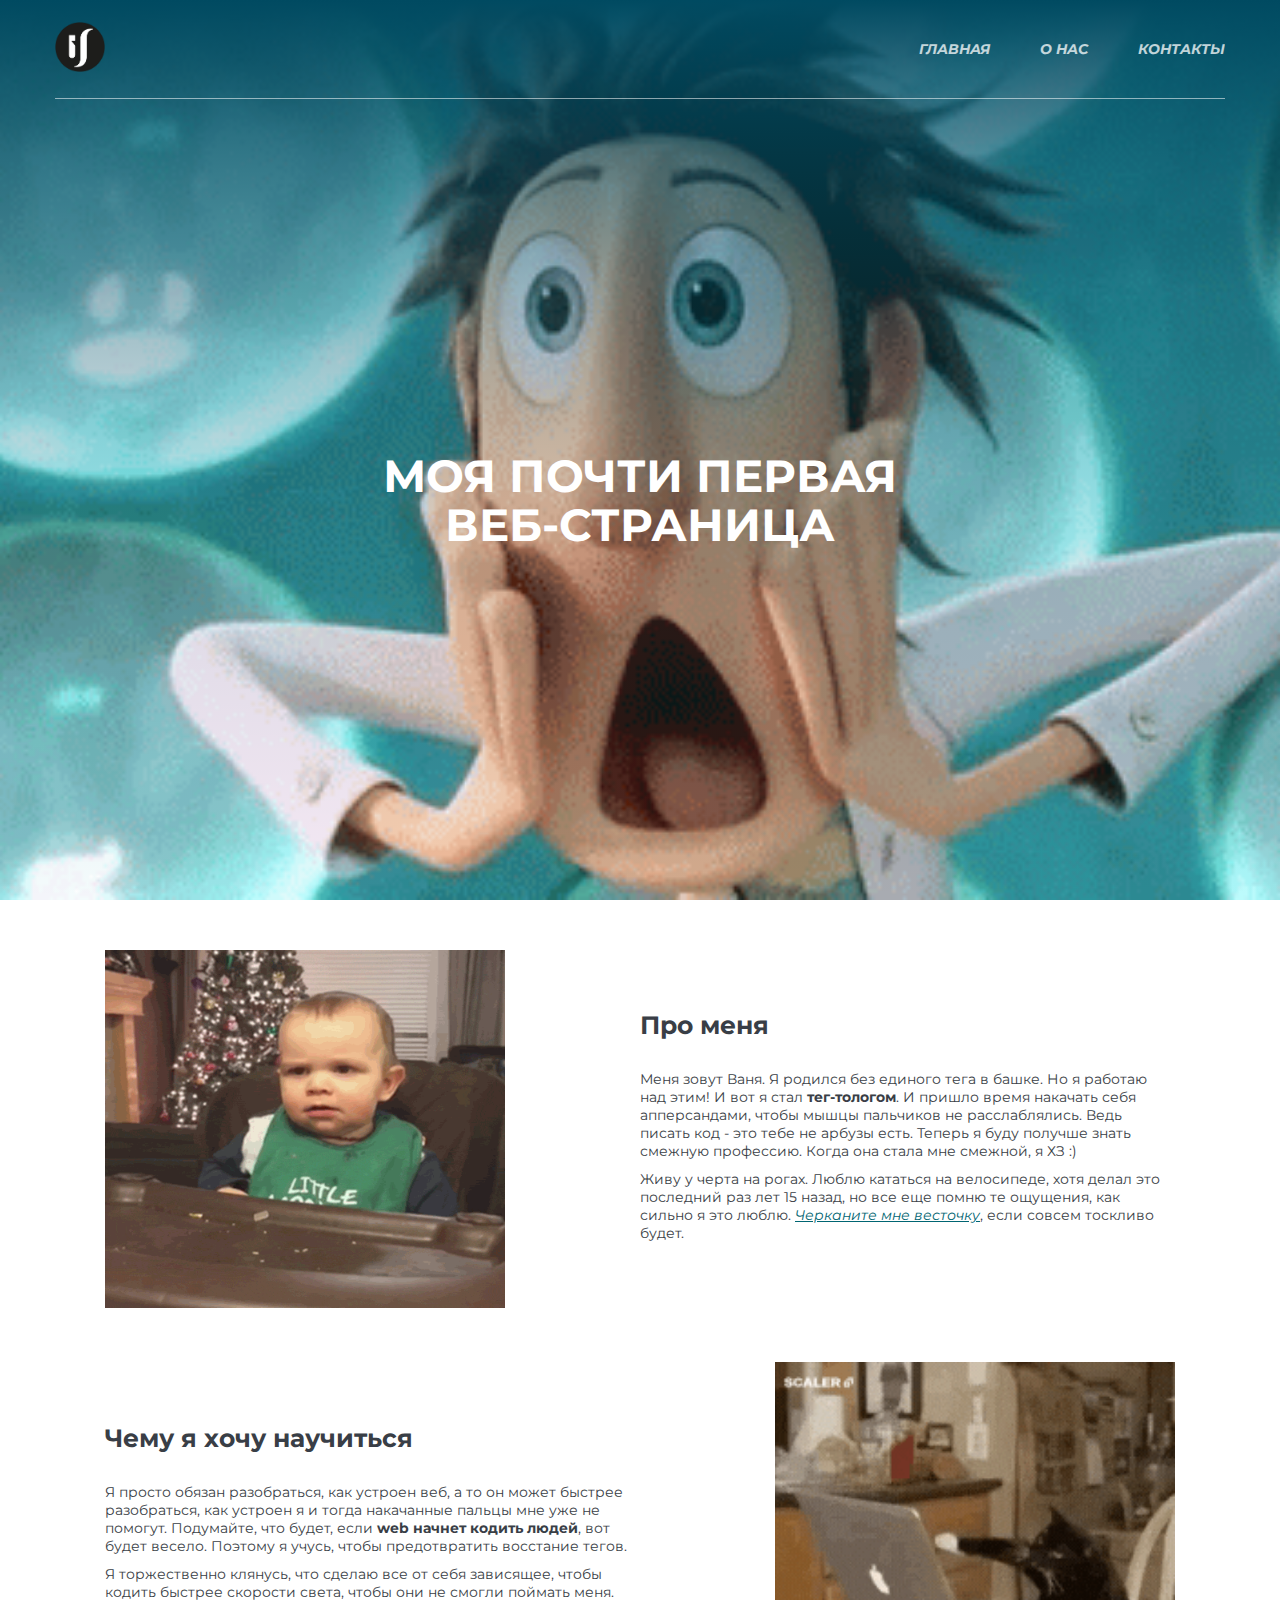
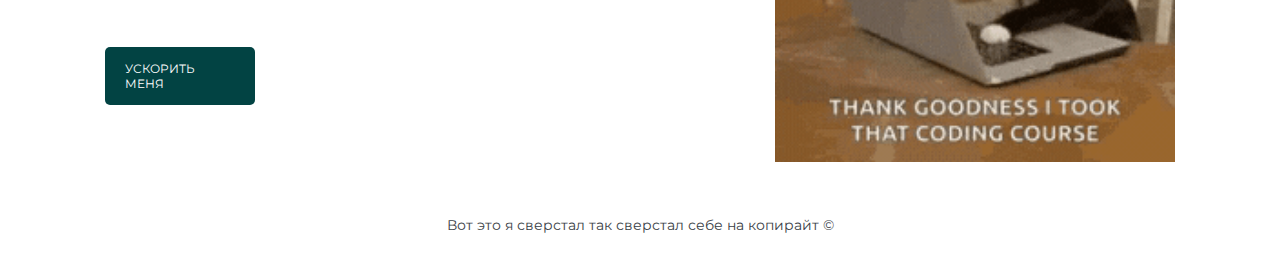
==== index.html @ 7c76fed8 "First web site. Task 4.9. v1.0" ====
<!DOCTYPE html>   
<html lang="ru">
<head>
    
    <meta charset="UTF-8">
    <meta http-equiv="X-UA-Compatible" content="IE=edge">
    <meta name="viewport" content="width=device-width, initial-scale=1.0">
    <title>Первак</title>
    <link rel="stylesheet" href="/CSS/style.css">
    <link href="https://fonts.googleapis.com/css2?family=Montserrat:ital,wght@0,100;0,200;0,300;0,400;0,500;0,600;0,700;0,800;0,900;1,100;1,200;1,300;1,400;1,500;1,600;1,700;1,800;1,900&display=swap" rel="stylesheet">

</head>

<body>

    <!-- HEADER -->
    <header class="header">
        <div class="container">
            <div class="header__inner">
                <div class="header__logo">
                    <img width="50" src="/images/US-Logo-1.png" alt="Us logo">
                </div> 
                <nav class="nav">
                    <a class="nav__link" href="#">Главная</a>
                    <a class="nav__link" href="pages/about.html">О нас</a> 
                    <a class="nav__link" href="pages/contacts.html">Контакты</a>
                </nav>
            </div>
            
        </div>
        
    </header>
    <main>
        
        <!-- INTRO -->
        <div class="intro">
            <div class="container">
                <div class="intro__inner">
                    <h1 class="intro__title">Моя почти первая <br> веб-страница</h1>
                </div>
            </div>

        </div>
    
        <!-- content -->

        <div class="container">
            <div class="content__about">
                <div class="content__about__pic">
                    <img width="400" src="/images/boy.gif" alt="">
                </div>
                <div class="content__about__text">
                    <h2 class="content__title">Про меня</h2>
                    <p>Меня зовут Ваня. Я родился без единого тега в башке. Но я работаю над этим! И вот я стал <strong>тег-тологом</strong>. И пришло время накачать себя апперсандами, чтобы мышцы пальчиков не расслаблялись. Ведь писать код - это тебе не арбузы есть. Теперь я буду получше знать смежную профессию. Когда она стала мне смежной, я ХЗ :)</p>
                    <p>Живу у черта на рогах. Люблю кататься на велосипеде, хотя делал это последний раз лет 15 назад, но все еще помню те ощущения, как сильно я это люблю. <a href="pages/contacts.html" title="Куда-то это ссылка тебя отправит, о кликающий" >Черканите мне весточку</a>, если совсем тоскливо будет.</p>
                </div>
            </div>

            <div class="content__learn">
                
                <div class="content__learn__text">
                    <h2 class="content__title">Чему я хочу научиться</h2>
                    <p>Я просто обязан разобраться, как устроен веб, а то он может быстрее разобраться, как устроен я и тогда накачанные пальцы мне уже не помогут. Подумайте, что будет, если  <strong>web начнет кодить людей</strong>, вот будет весело. Поэтому я учусь, чтобы предотвратить восстание тегов.</p>
                    <p>Я торжественно клянусь, что сделаю все от себя зависящее, чтобы кодить быстрее скорости света, чтобы они не смогли поймать меня.</p><br><br>
                    <a class="learn__btn" href="/pages/about.html">Ускорить меня</a>
                </div>
                <div class="content__learn__pic">
                    <img width="400" src="/images/cat.gif" alt="">
                </div>
            </div>
   
          
        </div>

    </main>

    <!-- FOOTER -->
    <footer>
        <div class="foot"><span>Вот это я сверстал так сверстал себе на копирайт&nbsp;&copy;</span>
        </div>
    </footer>
</body>
</html>

<!-- 
https://www.youtube.com/watch?v=b8K_iowSriQ&list=WL&index=3&t=251s

https://www.youtube.com/watch?v=vkq7ckCkvjY&list=WL&index=4&t=3272s -->
---- CSS/style.css ----
body {
    margin: 0;
    font-family: 'Montserrat', sans-serif;
    font-size: 14px;
    color: #393E46;
    background-color: #fff;
    -webkit-font-smoothing: antialiased;
}

*,
*:before,
*:after {
    box-sizing: border-box;
}

h1, h2, h3, h4, h5, h6 {
    margin: 0;
}

p {
    margin: 0 0 10px;
}

a {
    color: rgb(0, 101, 114);
   
    font-style: italic;
    
}
a:hover {
    text-decoration: none;
}

/* CONTAINER
================================ */

.container {
    width: 100%;
    max-width: 1200px;
    margin: 0 auto;
    padding: 0 15px;
}

/* HEADER
================================ */

.header {
    width: 100%;
    height: 100px;
    position: absolute;
    top: 0;
    left: 0;
    z-index: 1000;

}

.header__inner {

    display:flex;
    justify-content: space-between;
    align-items: center;
    padding: 22px 0;
    border-bottom: 1px solid #ffffff8b;
}


/* NAV
================================ */
.nav{
    display: flex;
    font-weight: 700;
    text-transform: uppercase;

}
.nav__link{
    margin-left: 50px;
    text-decoration: none;
    color: #ffffff;
    opacity: .75;

    transition: opacity .2s linear;
}

.nav__link:first-child {
    margin-left: 0;

}

.nav__link:hover {
    /* text-decoration: underline; */
    opacity: 1;
}

/* intro
================================ */

.intro {
    display: flex;
    flex-direction: column;
    justify-content: center;
    height: 100vh;

    background-image: linear-gradient(to top, rgba(255, 255, 255, 0), 75%, rgb(0, 74, 97)), url(/images/Wow-gif.gif);
    background-color: #999;
    background-repeat: no-repeat;
    background-size: cover;
    background-position: center;

    padding-top: 100px;

}

.intro__about {
    display: flex;
    flex-direction: column;
    justify-content: center;
    height: 100vh;

    background-image: linear-gradient(to top, rgba(255, 255, 255, 0), 75%, rgb(0, 74, 97)), url(/images/cat_2.gif);
    background-color: #999;
    background-repeat: no-repeat;
    background-size: cover;
    background-position: center;

    padding-top: 100px;

}

.intro__cont {
    display: flex;
    flex-direction: column;
    justify-content: center;
    height: 100vh;

    background-image: linear-gradient(to top, rgba(255, 255, 255, 0), 75%, rgb(0, 74, 97)), url(/images/look_for.gif);
    background-color: #999;
    background-repeat: no-repeat;
    background-size: cover;
    background-position: center;

    padding-top: 100px;

}

.intro__inner {
    width: 100%;
    max-width: 800px;
    margin: 0 auto;
}

.intro__title {
    font-weight: bold;
    font-size: 45px;
    line-height: 1.1;
    color: #fff;
    text-transform: uppercase;
    text-align: center;

}

/* content */

.content1 {
    margin: 20px;
    
    
   

    }
    .content__about {
        display:flex;
        justify-content: space-between;
        margin: 50px  50px;


    }
      

        .content__about__text {
            display: flex;
            flex-direction: column;
            justify-content: center;
            width: 50%;

    }
            .content__title {
                margin-bottom: 30px;
                font-size: 25px;
                
            }

    .content__learn {
        display:flex;
        justify-content: space-between;
        margin: 50px  50px;
        
    }
    
        .content__learn__text {
            display: flex;
            flex-direction: column;
            justify-content: center;
            width: 50%;

        }

        .learn__btn {
            display: inline-block;
            vertical-align: middle;
            text-transform: uppercase;
            text-decoration: none;
            font-weight: 400;
            font-size: 12px;
            font-style:normal;
            width: 150px;
            padding: 14px 20px;
            background-color: rgb(2, 67, 67);
            color: white;
            border: 0;
            border-radius: 5px;
            pointer-events: painted;
            font-family: inherit;
            cursor: pointer;

            transition: background .2s linear;
        }

        .btn__hover {
            background-color: rgb(1, 47, 47);
        }

        .learn__btn:hover {
            background-color: rgb(1, 47, 47);

        }

.foot {
    text-align: center;
    margin: 30px 0;
}   

/* ABOUT CONTENT 
============================= */

.aboutCont {
    margin: 100px 0 70px;
}
.aboutCont__inner {
    display: flex;
    flex-wrap: wrap;
    margin: 0 -15px;

}
.aboutCont_item {
    width: 25%;
    padding: 0 15px;
    margin-bottom: 30px;
}
.aboutCont__pic {
    display: block;
    max-width: 100%;
    height: auto;
    margin-bottom: 20px;

}
.aboutCont__title {
    margin-bottom: 10px;
    font-size: 22px;
    color: #393E46;
    font-weight: 600;

}



/* address 
============================= */

.address{
margin: 100px 0;

}


.address_item {
    display: flex;
    flex-wrap: wrap;
}

.address_pic {
    width: 50%;
    height: 500px;
    position: relative;
}


.address_text {
    display: flex;
    flex-direction: column;
    width: 50%;
    padding-left: 20px;

}
.address_title {
    margin-top: 50px;
    margin-bottom: 30px;
    font-size: 30px;
    font-weight: 600;

}
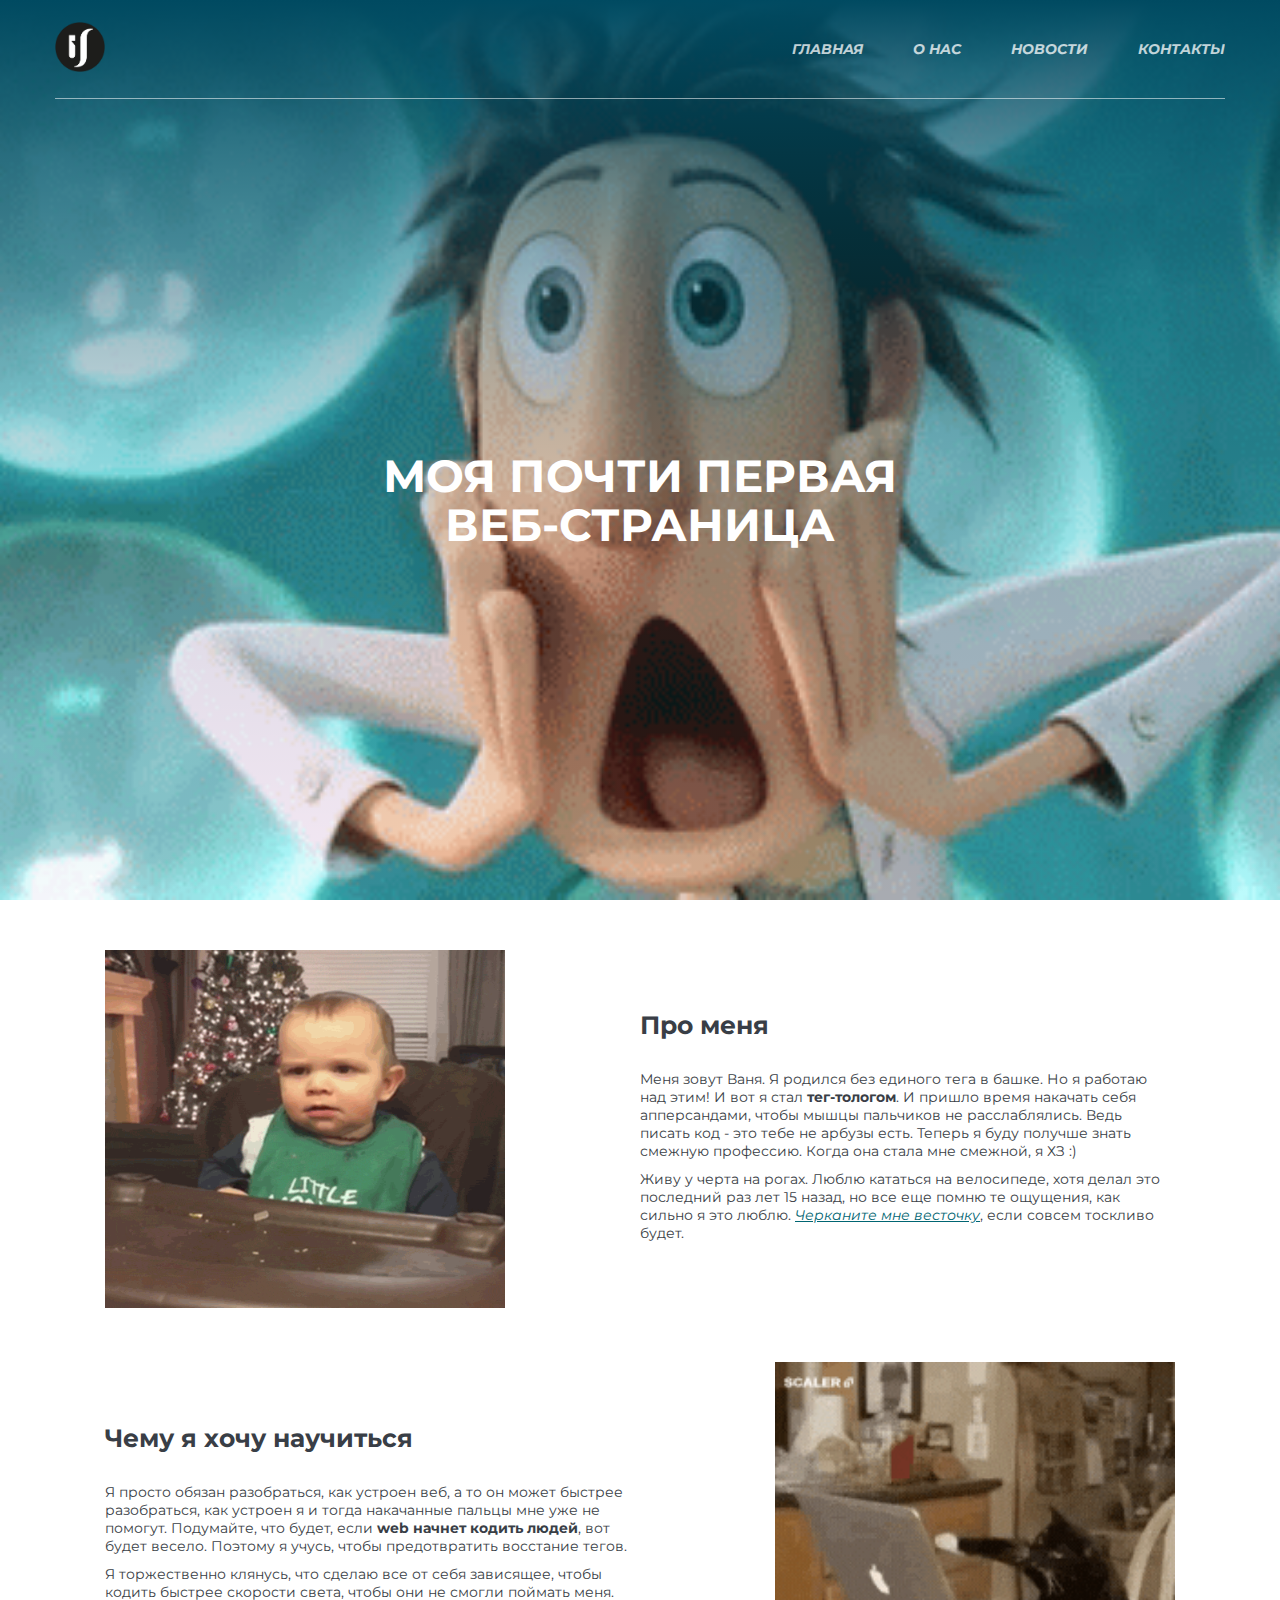
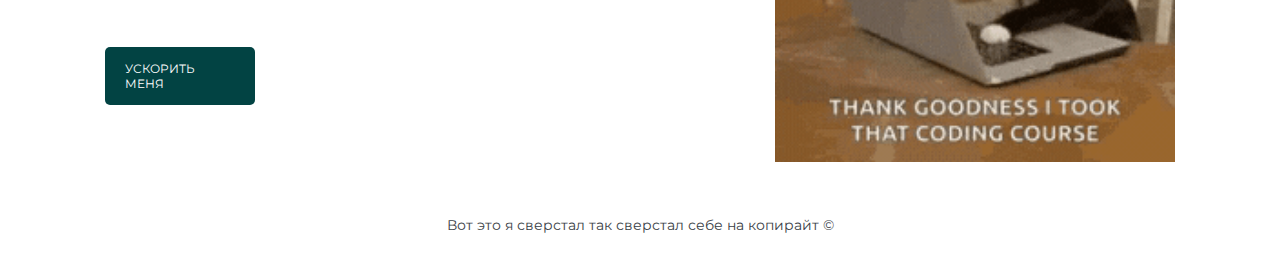
==== commit 9ff55f23: "v.1.3 add news page" ====
--- a/index.html
+++ b/index.html
@@ -6,7 +6,9 @@
     <meta http-equiv="X-UA-Compatible" content="IE=edge">
     <meta name="viewport" content="width=device-width, initial-scale=1.0">
     <title>Первак</title>
-    <link rel="stylesheet" href="/CSS/style.css">
+    <link rel="shortcut icon" type="image/x-icon" href="images/favicon.ico">
+
+    <link rel="stylesheet" href="CSS/style.css">
     <link href="https://fonts.googleapis.com/css2?family=Montserrat:ital,wght@0,100;0,200;0,300;0,400;0,500;0,600;0,700;0,800;0,900;1,100;1,200;1,300;1,400;1,500;1,600;1,700;1,800;1,900&display=swap" rel="stylesheet">
 
 </head>
@@ -18,11 +20,12 @@
         <div class="container">
             <div class="header__inner">
                 <div class="header__logo">
-                    <img width="50" src="/images/US-Logo-1.png" alt="Us logo">
+                    <img width="50" src="images/US-Logo-1.png" alt="Us logo">
                 </div> 
                 <nav class="nav">
                     <a class="nav__link" href="#">Главная</a>
                     <a class="nav__link" href="pages/about.html">О нас</a> 
+                    <a class="nav__link" href="pages/news.html">Новости</a>
                     <a class="nav__link" href="pages/contacts.html">Контакты</a>
                 </nav>
             </div>
@@ -47,7 +50,7 @@
         <div class="container">
             <div class="content__about">
                 <div class="content__about__pic">
-                    <img width="400" src="/images/boy.gif" alt="">
+                    <img width="400" src="images/boy.gif" alt="">
                 </div>
                 <div class="content__about__text">
                     <h2 class="content__title">Про меня</h2>
@@ -62,10 +65,10 @@
                     <h2 class="content__title">Чему я хочу научиться</h2>
                     <p>Я просто обязан разобраться, как устроен веб, а то он может быстрее разобраться, как устроен я и тогда накачанные пальцы мне уже не помогут. Подумайте, что будет, если  <strong>web начнет кодить людей</strong>, вот будет весело. Поэтому я учусь, чтобы предотвратить восстание тегов.</p>
                     <p>Я торжественно клянусь, что сделаю все от себя зависящее, чтобы кодить быстрее скорости света, чтобы они не смогли поймать меня.</p><br><br>
-                    <a class="learn__btn" href="/pages/about.html">Ускорить меня</a>
+                    <a class="learn__btn" href="pages/about.html">Ускорить меня</a>
                 </div>
                 <div class="content__learn__pic">
-                    <img width="400" src="/images/cat.gif" alt="">
+                    <img width="400" src="images/cat.gif" alt="">
                 </div>
             </div>
    
@@ -80,9 +83,4 @@
         </div>
     </footer>
 </body>
-</html>
-
-<!-- 
-https://www.youtube.com/watch?v=b8K_iowSriQ&list=WL&index=3&t=251s
-
-https://www.youtube.com/watch?v=vkq7ckCkvjY&list=WL&index=4&t=3272s -->+</html>--- a/CSS/style.css
+++ b/CSS/style.css
@@ -100,7 +100,23 @@
     justify-content: center;
     height: 100vh;
 
-    background-image: linear-gradient(to top, rgba(255, 255, 255, 0), 75%, rgb(0, 74, 97)), url(/images/Wow-gif.gif);
+    background-image: linear-gradient(to top, rgba(255, 255, 255, 0), 75%, rgb(0, 74, 97)), url(../images/Wow-gif.gif);
+    background-color: #999;
+    background-repeat: no-repeat;
+    background-size: cover;
+    background-position: center; 
+
+    padding-top: 100px;
+
+}
+
+.intro__about {
+    display: flex;
+    flex-direction: column;
+    justify-content: center;
+    height: 100vh;
+
+    background-image: linear-gradient(to top, rgba(255, 255, 255, 0), 75%, rgb(0, 74, 97)), url(../images/cat_2.gif);
     background-color: #999;
     background-repeat: no-repeat;
     background-size: cover;
@@ -110,13 +126,13 @@
 
 }
 
-.intro__about {
+.intro__news {
     display: flex;
     flex-direction: column;
     justify-content: center;
-    height: 100vh;
-
-    background-image: linear-gradient(to top, rgba(255, 255, 255, 0), 75%, rgb(0, 74, 97)), url(/images/cat_2.gif);
+    height: 60vh;
+
+    background-image: linear-gradient(to top, rgba(255, 255, 255, 0.2), 100%, rgb(0, 0, 0)), url(../images/news.gif);
     background-color: #999;
     background-repeat: no-repeat;
     background-size: cover;
@@ -130,9 +146,9 @@
     display: flex;
     flex-direction: column;
     justify-content: center;
-    height: 100vh;
-
-    background-image: linear-gradient(to top, rgba(255, 255, 255, 0), 75%, rgb(0, 74, 97)), url(/images/look_for.gif);
+    height: 60vh;
+
+    background-image: linear-gradient(to top, rgba(255, 255, 255, 0), 100%, rgb(0, 74, 97)), url(../images/look_for.gif);
     background-color: #999;
     background-repeat: no-repeat;
     background-size: cover;
@@ -285,6 +301,7 @@
 .address_item {
     display: flex;
     flex-wrap: wrap;
+
 }
 
 .address_pic {
@@ -308,3 +325,93 @@
     font-weight: 600;
 
 }
+
+/* NEWS 
+============================= */
+
+.news{
+    margin: 100px 0;
+}
+.news__container {
+    width: 100%;
+    max-width: 900px;
+    margin: 0 auto;
+    padding: 0 15px;
+}
+.news__item {
+   display: flex;
+   margin-bottom: 50px;
+    /* flex-wrap: wrap; */
+    /* border: #393E46 solid 1px; */
+    
+}
+.news__item:nth-child(even){
+    background-color: aquamarine;
+}
+
+
+.news__pic {
+    width: 50%;
+    height: auto;
+    /* position: relative; */
+    margin-right: 50px;
+    /* border: #393E46 solid 1px; */
+
+}
+.news__img{
+    width: 100%;
+    height: 100%;
+    object-fit: cover; 
+
+}
+.news__content{
+    display: flex;
+    flex-wrap: wrap;
+    flex-direction: column;
+    /* border: #393E46 solid 1px; */
+    width: 50%;
+
+
+}
+.news__title {
+    margin-top: 20px;
+    margin-bottom: 15px;
+    font-size: 20px;
+    font-weight: 600;
+    /* border: #393E46 solid 1px; */
+}
+
+   article:nth-of-type(-n+2) h2:before {
+    display:flex;
+    flex-wrap: wrap;
+    content: " Новьё! ";
+    font-size: 14px;
+    color: rgb(222, 85, 0);
+    word-break: break-all;
+    /* white-space: pre; */
+    width: 20%;
+    text-align: center;  
+}
+
+.news__description {
+    display: flex;
+    flex-direction: column;
+    color: #818181;
+    font-weight: 300;
+    font-style: italic;
+    font-size: 12px;
+    padding-left: 5px;
+    margin-bottom: 2px;
+    padding-bottom: 0px;
+    /* border: #303030 solid 1px; */
+
+}
+
+.news__text {
+    display: flex;
+    flex-direction: column;
+    margin-top: 0px;
+    padding-top: 0;
+    /* border: #393E46 solid 1px; */
+
+}